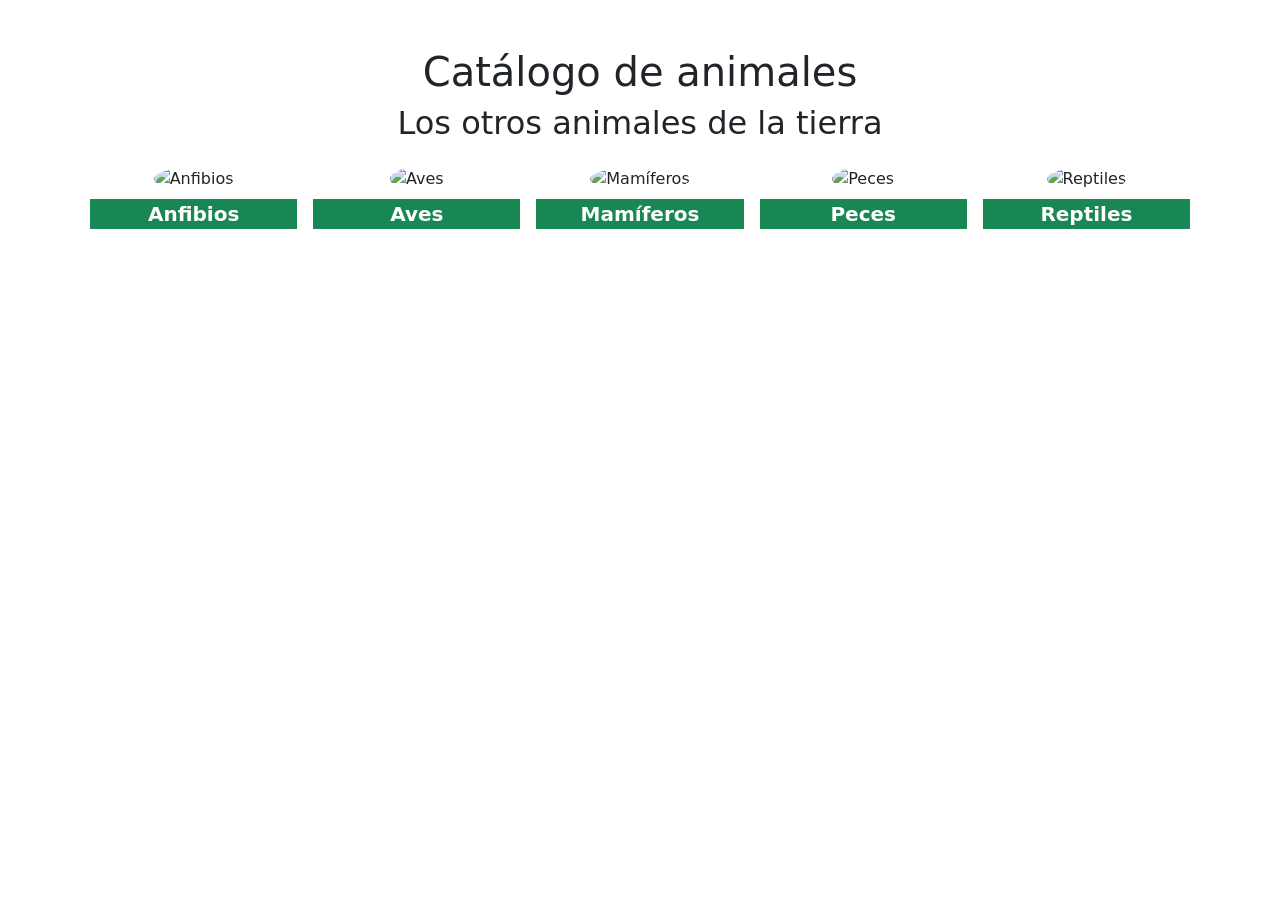
==== index.html @ 8eb7d22a "Add files via upload" ====
<!doctype html>
<html lang="en">

<head>
    <title>WebSkill</title>
    <!-- Required meta tags -->
    <meta charset="utf-8" />
    <meta name="viewport" content="width=device-width, initial-scale=1, shrink-to-fit=no" />

    <!-- Bootstrap CSS v5.2.1 -->
    <link href="https://cdn.jsdelivr.net/npm/bootstrap@5.3.2/dist/css/bootstrap.min.css" rel="stylesheet"
        integrity="sha384-T3c6CoIi6uLrA9TneNEoa7RxnatzjcDSCmG1MXxSR1GAsXEV/Dwwykc2MPK8M2HN" crossorigin="anonymous"
        <link rel="stylesheet" href="https://maxcdn.bootstrapcdn.com/font-awesome/4.7.0/css/font-awesome.min.css">

</head>

<body>
    <header>
        <!-- place navbar here -->
    </header>
    <main>
        <div class="container mt-4">
            <div id="carouselId" class="carousel slide" data-bs-ride="carousel">

                <div class="carousel-inner" role="listbox">

                    <div class="carousel-item active">
                        <img src="img/anfibios1.png" class="d-block w-100" alt="" />
                    </div>

                    <div class="carousel-item">
                        <img src="img/aves1.png" class="d-block w-100" alt="" />
                    </div>

                    <div class="carousel-item">
                        <img src="img/mamiferos1.png" class="d-block w-100" alt="" />
                    </div>

                    <div class="carousel-item">
                        <img src="img/peces1.png" class="d-block w-100" alt="" />
                    </div>

                    <div class="carousel-item">
                        <img src="img/reptiles1.png" class="d-block w-100" alt="" />
                    </div>
                </div>
                <button class="carousel-control-prev" type="button" data-bs-target="#carouselId" data-bs-slide="prev">
                    <span class="carousel-control-prev-icon" aria-hidden="true"></span>
                    <span class="visually-hidden">Previous</span>
                </button>

                <button class="carousel-control-next" type="button" data-bs-target="#carouselId" data-bs-slide="next">
                    <span class="carousel-control-next-icon" aria-hidden="true"></span>
                    <span class="visually-hidden">Next</span>
                </button>
            </div>

            <div class="text-center my-4">
                <h1>Catálogo de animales</h1>
                <h2>Los otros animales de la tierra</h2>
            </div>
            <div class="mb-5">
                <div class="row justify-content-center text-center g-3 mx-auto" style="max-width: 1150px;">

                    <div class="col-12 col-sm-6 col-md-4 col-lg-3 col-xl text-center">
                        <img src="img/anfibios.jpeg"
                            style="width:85%; max-width:300px; object-fit:cover; border-radius:50%;" alt="Anfibios">
                        <div class="bg-success text-white fw-bold mt-2 fs-5">Anfibios</div>
                    </div>

                    <div class="col-12 col-sm-6 col-md-4 col-lg-3 col-xl text-center">
                        <img src="img/aves.jpeg"
                            style="width:85%; max-width:300px; object-fit:cover; border-radius:50%;" alt="Aves">
                        <div class="bg-success text-white fw-bold mt-2 fs-5">Aves</div>
                    </div>

                    <div class="col-12 col-sm-6 col-md-4 col-lg-3 col-xl text-center">
                        <img src="img/maniferos.jpeg"
                            style="width:85%; max-width:300px; object-fit:cover; border-radius:50%;" alt="Mamíferos">
                        <div class="bg-success text-white fw-bold mt-2 fs-5">Mamíferos</div>
                    </div>

                    <div class="col-12 col-sm-6 col-md-4 col-lg-3 col-xl text-center">
                        <img src="img/peces.jpeg"
                            style="width:85%; max-width:300px; object-fit:cover; border-radius:50%;" alt="Peces">
                        <div class="bg-success text-white fw-bold mt-2 fs-5">Peces</div>
                    </div>

                    <div class="col-12 col-sm-6 col-md-4 col-lg-3 col-xl text-center">
                        <img src="img/reptiles.jpeg"
                            style="width:85%; max-width:300px; object-fit:cover; border-radius:50%;" alt="Reptiles">
                        <div class="bg-success text-white fw-bold mt-2 fs-5">Reptiles</div>
                    </div>
                </div>
            </div>
        </div>
        </div>
    </main>
    <footer>
        <!-- place footer here -->
    </footer>
    <!-- Bootstrap JavaScript Libraries -->
    <script src="https://cdn.jsdelivr.net/npm/@popperjs/core@2.11.8/dist/umd/popper.min.js"
        integrity="sha384-I7E8VVD/ismYTF4hNIPjVp/Zjvgyol6VFvRkX/vR+Vc4jQkC+hVqc2pM8ODewa9r"
        crossorigin="anonymous"></script>

    <script src="https://cdn.jsdelivr.net/npm/bootstrap@5.3.2/dist/js/bootstrap.min.js"
        integrity="sha384-BBtl+eGJRgqQAUMxJ7pMwbEyER4l1g+O15P+16Ep7Q9Q+zqX6gSbd85u4mG4QzX+"
        crossorigin="anonymous"></script>
</body>

</html>
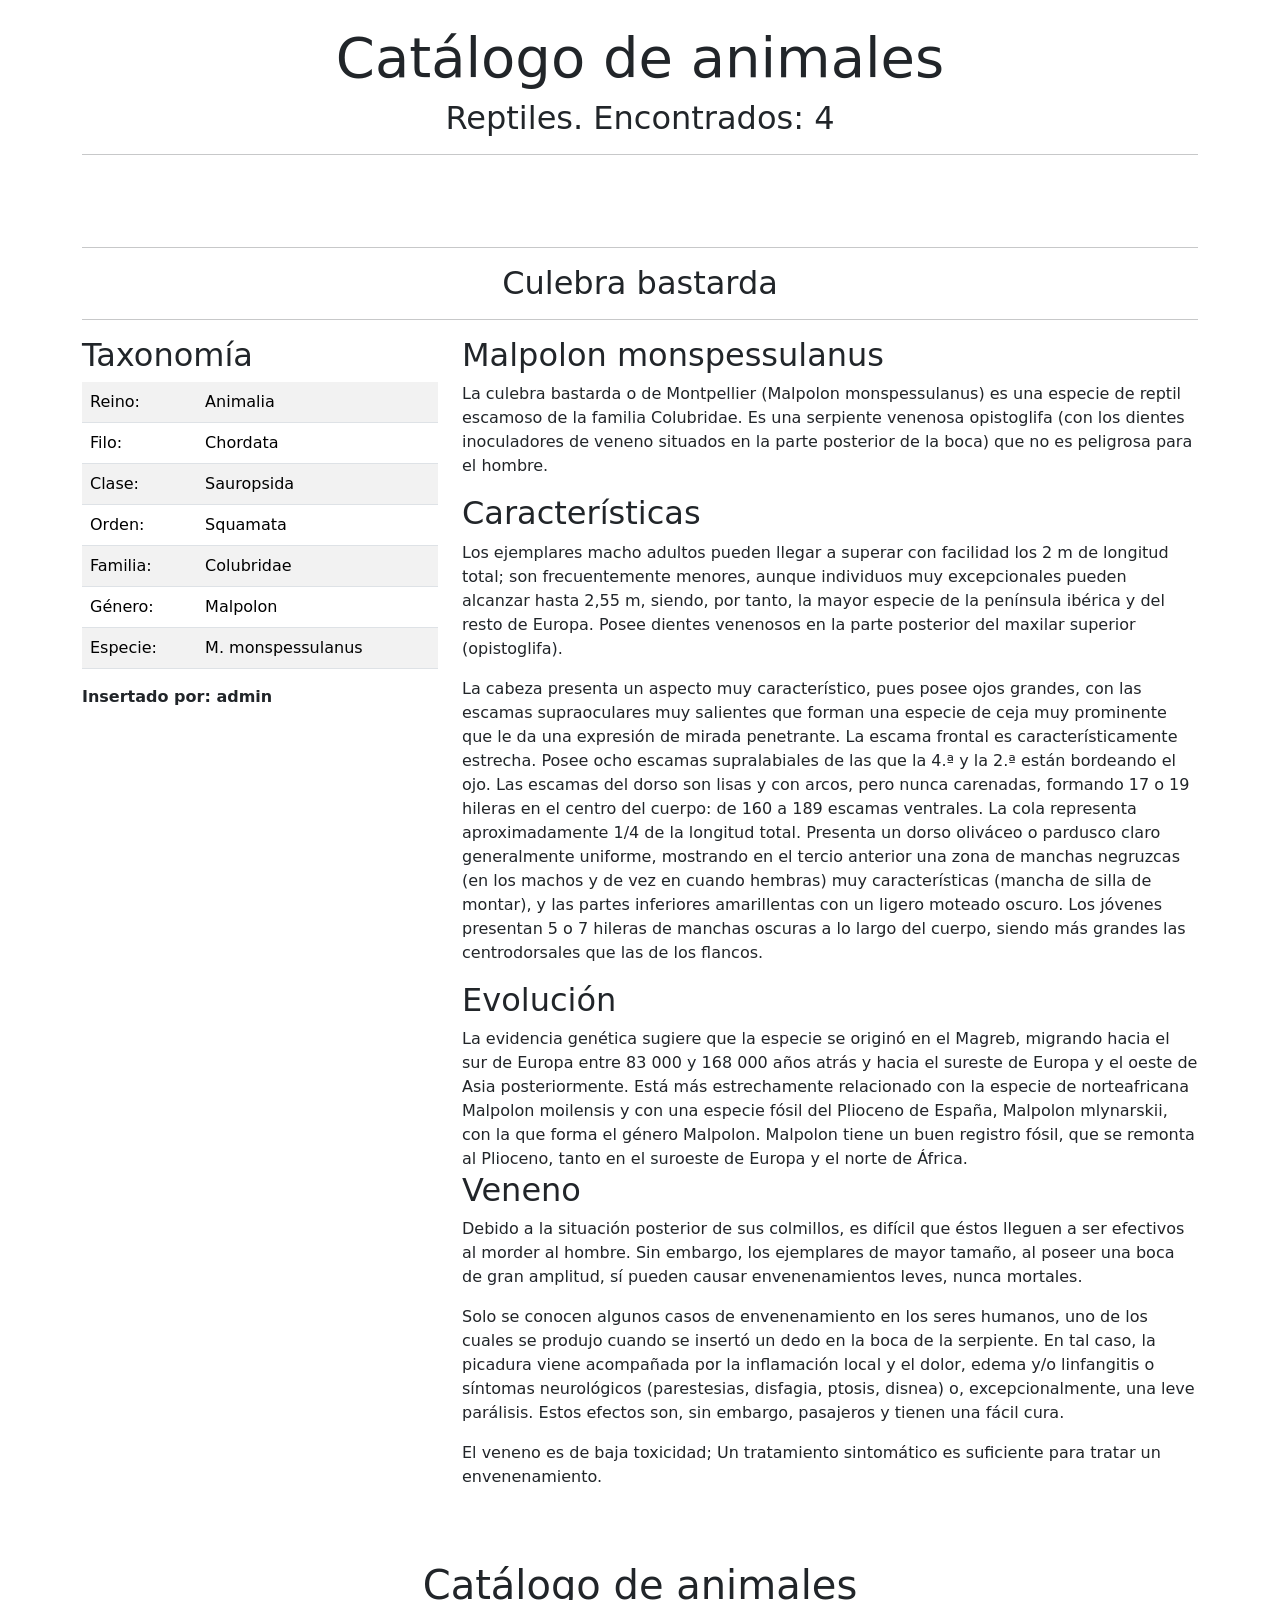
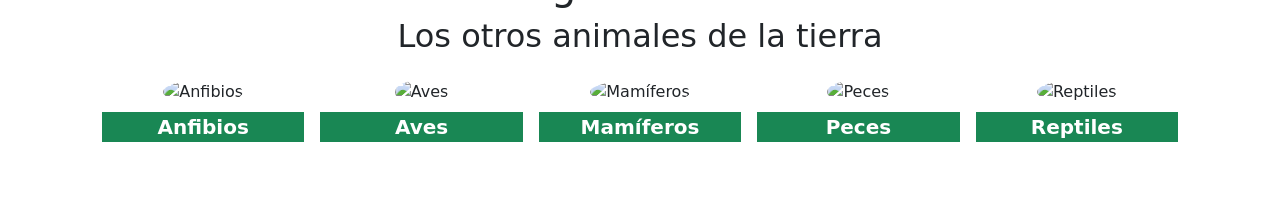
==== commit 911c0f49: "Merge branch 'reptiles'" ====
--- a/index.html
+++ b/index.html
@@ -1,3 +1,150 @@
+<!doctype html>
+<html lang="en">
+
+<head>
+    <title>Title</title>
+    <!-- Required meta tags -->
+    <meta charset="utf-8" />
+    <meta name="viewport" content="width=device-width, initial-scale=1, shrink-to-fit=no" />
+
+    <!-- Bootstrap CSS v5.2.1 -->
+    <link href="https://cdn.jsdelivr.net/npm/bootstrap@5.3.2/dist/css/bootstrap.min.css" rel="stylesheet"
+        integrity="sha384-T3c6CoIi6uLrA9TneNEoa7RxnatzjcDSCmG1MXxSR1GAsXEV/Dwwykc2MPK8M2HN" crossorigin="anonymous" />
+        <link rel="stylesheet" href="css/style.css">
+    </head>
+
+<body class="gris">
+    <div class="container py-4">
+    <header>
+        <header class="text-center">
+            <h1 class="display-4">Catálogo de animales</h1>
+            <h2>Reptiles. Encontrados: 4</h2>
+            <hr>
+            <div class="bg-white">
+                    <div class="row flex-nowrap overflow-auto">
+                        <div class="col-6 col-md-4 col-lg-3 col-xl-2">
+                            <img src="img/Reptiles/culebra.jpg" alt="" class="img-fluid">
+                            <h4 class="verde text-center text-white">Culebra</h4>
+                        </div>
+                        <div class="col-6 col-md-4 col-lg-3 col-xl-2">
+                            <img src="img/Reptiles/galapago.jpg" alt="" class="img-fluid">
+                            <h4 class="verde text-center text-white">Galápago</h4>
+                        </div>
+                        <div class="col-6 col-md-4 col-lg-3 col-xl-2">
+                            <img src="img/Reptiles/lagartija.jpg" alt="" class="img-fluid">
+                            <h4 class="verde text-center text-white">Lagartija</h4>
+                        </div>
+                        <div class="col-6 col-md-4 col-lg-3 col-xl-2">
+                            <img src="img/Reptiles/lagarto.JPG" alt="" class="img-fluid">
+                            <h4 class="verde text-center text-white">Lagarto</h4>
+                        </div>
+        
+                    </div>
+                </div>
+            <hr>
+            <h2>Culebra bastarda</h2>
+            <hr>
+            </header>
+                <main>
+        <div>
+            <div class="row verdetabla">
+            <div class="col-lg-3 col-xl-4 mb-2">
+            <h2>Taxonomía</h2>
+            <div>
+            <div class="table-responsive">
+                <table class="table table-striped ">
+                    <tbody class="verdetabla">
+                        <tr class="">
+                            <td scope="row">Reino:</td>
+                            <td>Animalia</td>
+                        </tr>
+                        <tr class="">
+                            <td scope="row">Filo:</td>
+                            <td>Chordata</td>
+                        </tr>
+                        <tr class="">
+                            <td scope="row">Clase:</td>
+                            <td>Sauropsida</td>
+                        </tr>
+                        <tr class="">
+                            <td scope="row">Orden:</td>
+                            <td>Squamata</td>
+                        </tr>
+                        <tr class="">
+                            <td scope="row">Familia:</td>
+                            <td>Colubridae</td>
+                        </tr>
+                        <tr class="">
+                            <td scope="row">Género:</td>
+                            <td>Malpolon</td>
+                        </tr>
+                                                <tr class="">
+                            <td scope="row">Especie:</td>
+                            <td>M. monspessulanus</td>
+                        </tr>
+                    </tbody>
+                </table>
+                <p><b>Insertado por: admin</b></p>
+            </div>
+            </div>
+            </div>
+            <div class="col-lg-9 col-xl-8 mb-2">
+        <h2>Malpolon monspessulanus</h2>
+
+        <p>La culebra bastarda o de Montpellier (Malpolon monspessulanus) es una especie de reptil escamoso de la
+            familia Colubridae. Es una serpiente venenosa opistoglifa (con los dientes inoculadores de veneno situados
+            en la parte posterior de la boca) que no es peligrosa para el hombre.</p>
+
+        <h2>Características</h2>
+        <p>Los ejemplares macho adultos pueden llegar a superar con facilidad los 2 m de longitud total; son
+            frecuentemente menores, aunque individuos muy excepcionales pueden alcanzar hasta 2,55 m, siendo, por tanto,
+            la mayor especie de la península ibérica y del resto de Europa. Posee dientes venenosos en la parte
+            posterior del maxilar superior (opistoglifa).</p>
+        <p>La cabeza presenta un aspecto muy característico, pues posee ojos grandes, con las escamas supraoculares muy
+            salientes que forman una especie de ceja muy prominente que le da una expresión de mirada penetrante. La
+            escama frontal es característicamente estrecha. Posee ocho escamas supralabiales de las que la 4.ª y la 2.ª
+            están bordeando el ojo. Las escamas del dorso son lisas y con arcos, pero nunca carenadas, formando 17 o 19
+            hileras en el centro del cuerpo: de 160 a 189 escamas ventrales. La cola representa aproximadamente 1/4 de
+            la longitud total. Presenta un dorso oliváceo o pardusco claro generalmente uniforme, mostrando en el tercio
+            anterior una zona de manchas negruzcas (en los machos y de vez en cuando hembras) muy características
+            (mancha de silla de montar), y las partes inferiores amarillentas con un ligero moteado oscuro. Los jóvenes
+            presentan 5 o 7 hileras de manchas oscuras a lo largo del cuerpo, siendo más grandes las centrodorsales que
+            las de los flancos.</p>
+        <h2>Evolución</h2>
+        La evidencia genética sugiere que la especie se originó en el Magreb, migrando hacia el sur de Europa entre 83
+        000 y 168 000 años atrás y hacia el sureste de Europa y el oeste de Asia posteriormente. Está más estrechamente
+        relacionado con la especie de norteafricana Malpolon moilensis y con una especie fósil del Plioceno de España,
+        Malpolon mlynarskii, con la que forma el género Malpolon. Malpolon tiene un buen registro fósil, que se remonta
+        al Plioceno, tanto en el suroeste de Europa y el norte de África.
+
+        <h2>Veneno</h2>
+        <p>Debido a la situación posterior de sus colmillos, es difícil que éstos lleguen a ser efectivos al morder al
+            hombre. Sin embargo, los ejemplares de mayor tamaño, al poseer una boca de gran amplitud, sí pueden causar
+            envenenamientos leves, nunca mortales.</p>
+
+        <p>Solo se conocen algunos casos de envenenamiento en los seres humanos, uno de los cuales se produjo cuando se
+            insertó un dedo en la boca de la serpiente. En tal caso, la picadura viene acompañada por la inflamación
+            local y el dolor, edema y/o linfangitis o síntomas neurológicos (parestesias, disfagia, ptosis, disnea) o,
+            excepcionalmente, una leve parálisis. Estos efectos son, sin embargo, pasajeros y tienen una fácil cura.</p>
+
+        <p>El veneno es de baja toxicidad; Un tratamiento sintomático es suficiente para tratar un envenenamiento.</p>
+</div>
+</div>
+</div>
+    </main>
+    <footer>
+        <!-- place footer here -->
+    </footer>
+    <!-- Bootstrap JavaScript Libraries -->
+    <script src="https://cdn.jsdelivr.net/npm/@popperjs/core@2.11.8/dist/umd/popper.min.js"
+        integrity="sha384-I7E8VVD/ismYTF4hNIPjVp/Zjvgyol6VFvRkX/vR+Vc4jQkC+hVqc2pM8ODewa9r"
+        crossorigin="anonymous"></script>
+
+    <script src="https://cdn.jsdelivr.net/npm/bootstrap@5.3.2/dist/js/bootstrap.min.js"
+        integrity="sha384-BBtl+eGJRgqQAUMxJ7pMwbEyER4l1g+O15P+16Ep7Q9Q+zqX6gSbd85u4mG4QzX+"
+        crossorigin="anonymous"></script>
+</body>
+</html>
 <!doctype html>
 <html lang="en">
 
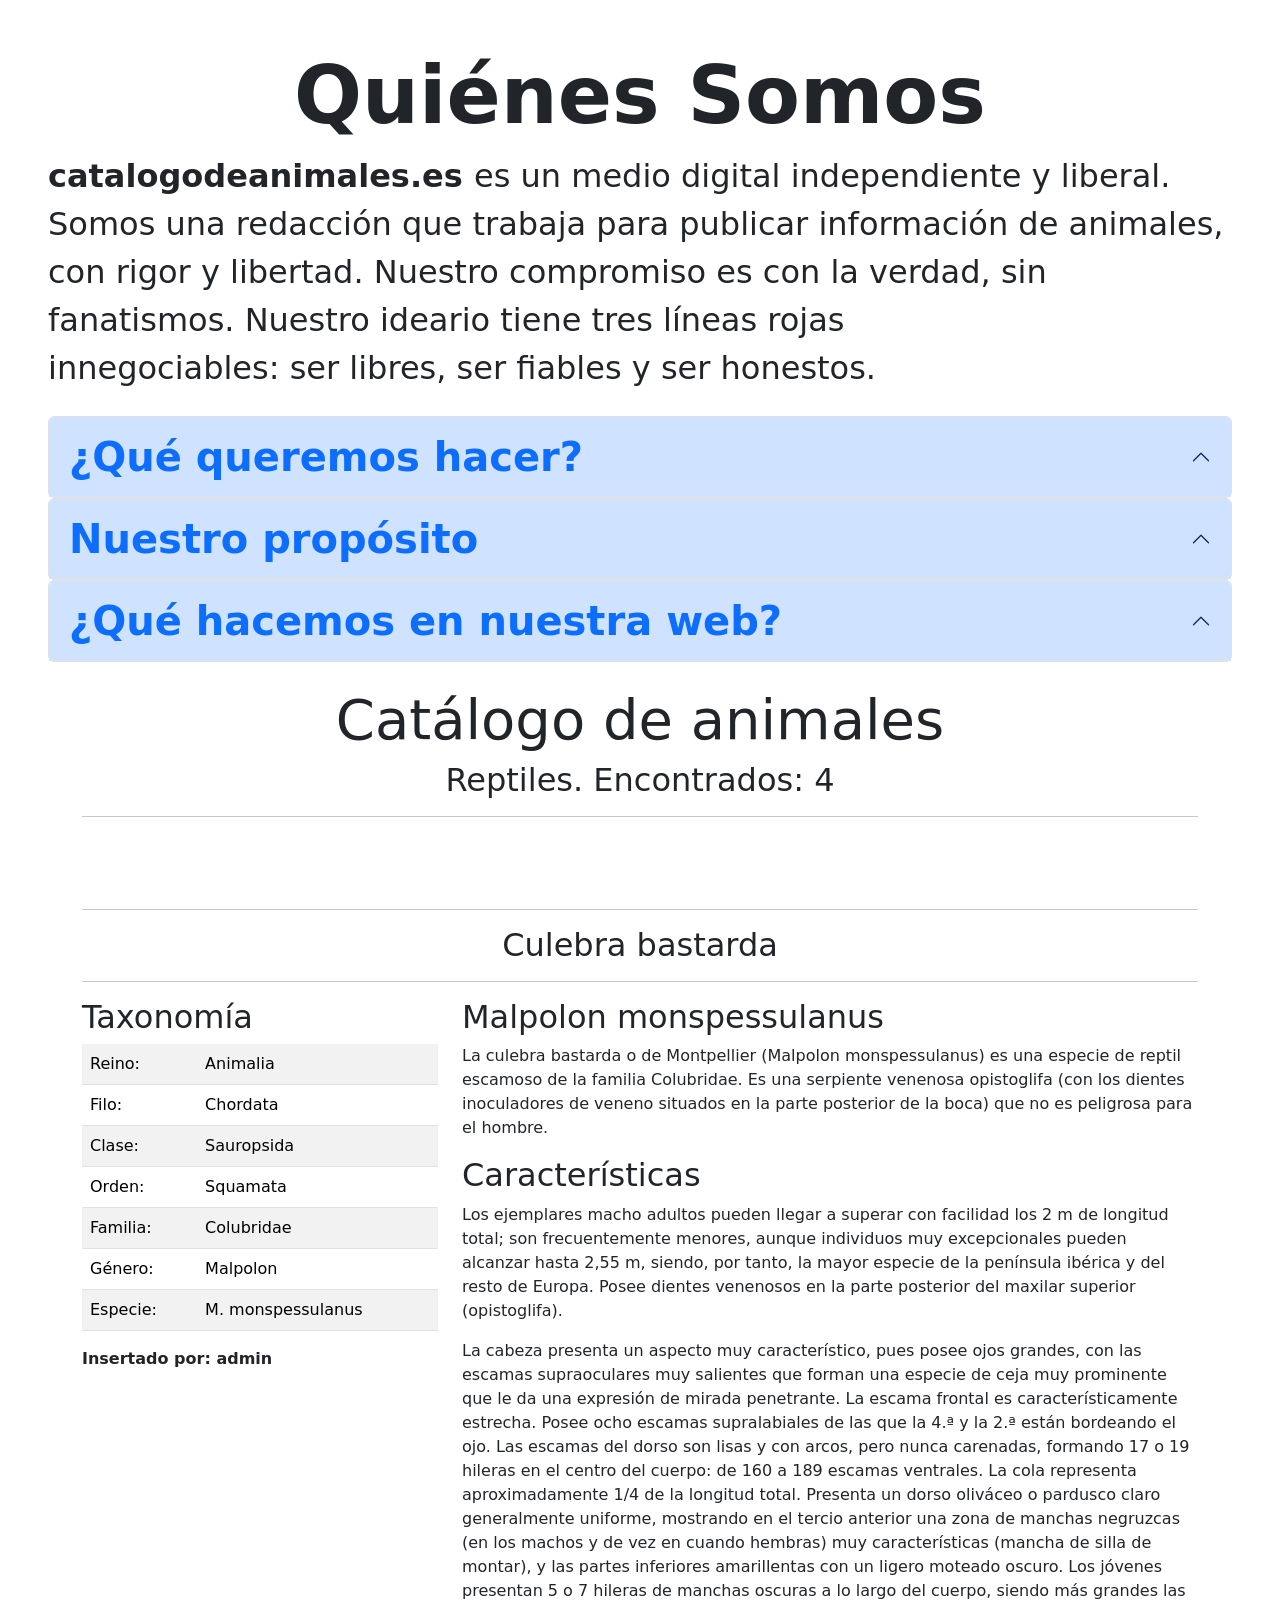
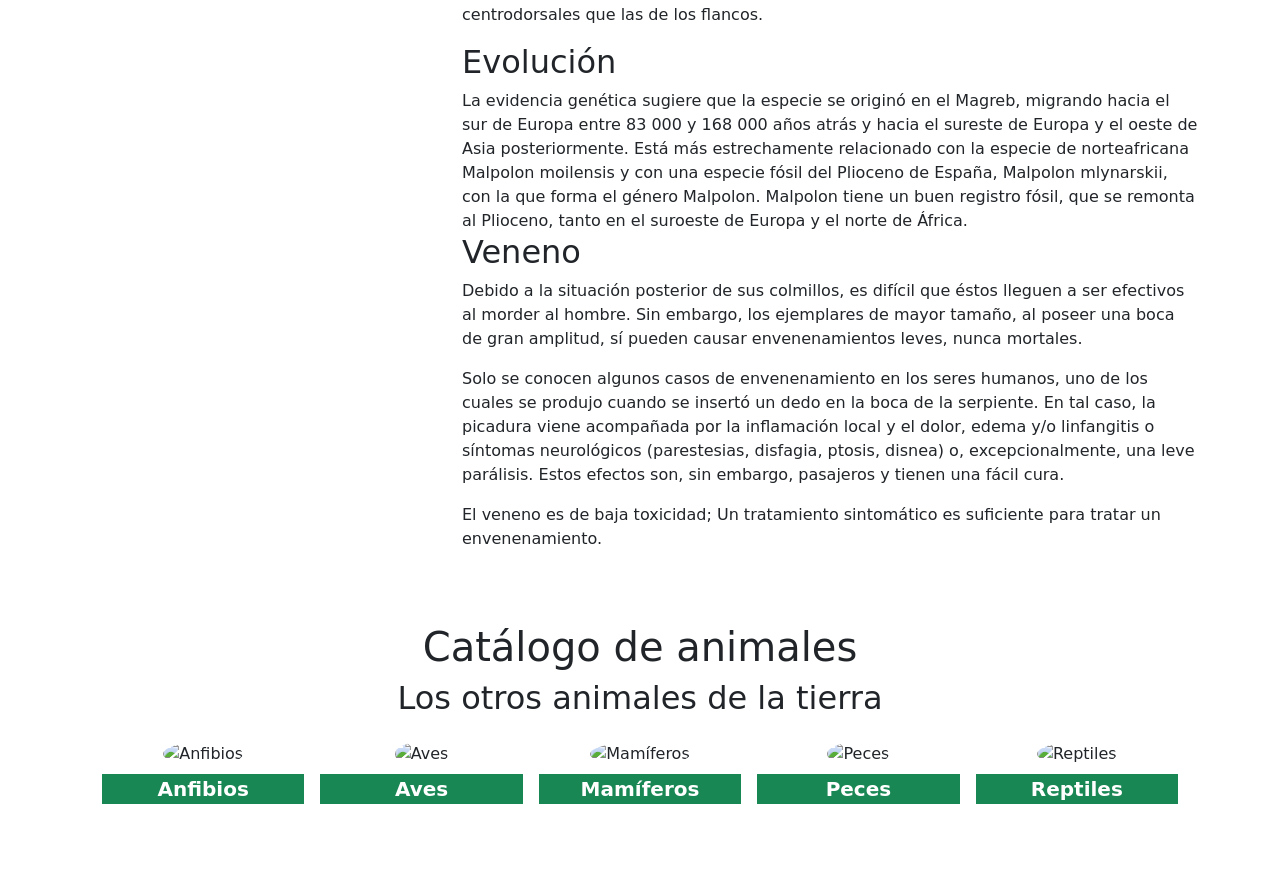
==== commit 4e30a95d: "qs" ====
--- a/index.html
+++ b/index.html
@@ -1,3 +1,142 @@
+<!doctype html>
+<html lang="en">
+
+<head>
+    <title>Quiénes somos</title>
+    <!-- Required meta tags -->
+    <meta charset="utf-8" />
+    <meta name="viewport" content="width=device-width, initial-scale=1, shrink-to-fit=no" />
+
+    <!-- Bootstrap CSS v5.2.1 -->
+    <link href="https://cdn.jsdelivr.net/npm/bootstrap@5.3.2/dist/css/bootstrap.min.css" rel="stylesheet"
+        integrity="sha384-T3c6CoIi6uLrA9TneNEoa7RxnatzjcDSCmG1MXxSR1GAsXEV/Dwwykc2MPK8M2HN" crossorigin="anonymous" />
+</head>
+
+<body>
+    <header>
+        <!-- place navbar here -->
+    </header>
+    <main>
+        <div class="container">
+            <h1 class="mt-5 text-center display-1 fw-semibold"> Quiénes Somos</h1>
+        </div>
+        <div class="mx-5">
+            <p class="fs-2">
+                <letra class="fw-bold"> catalogodeanimales.es </letra>es un medio digital independiente y liberal. Somos
+                una redacción que trabaja para
+                publicar información de
+                animales, con rigor y libertad. Nuestro compromiso es con la verdad, sin fanatismos. Nuestro ideario
+                tiene tres líneas rojas
+              <br>innegociables: ser libres, ser fiables y ser honestos. </br>
+            </p>
+            <div class="accordion mt-4" id="accordionExample">
+                <div class="accordion-item">
+                    <h2 class="accordion-header" id="headingOne">
+                        <button class="accordion-button text-primary fw-semibold fs-1" type="button"
+                            data-bs-toggle="collapse" data-bs-target="#collapseOne" aria-expanded="true"
+                            aria-controls="collapseOne">
+                            ¿Qué queremos hacer?
+                        </button>
+                    </h2>
+                    <div id="collapseOne" class="accordion-collapse collapse" aria-labelledby="headingOne">
+                        <div class="accordion-body fs-2 m-1">
+                            El proyecto nació con el objetivo de ayudar estudiantes y a todas aquellas personas que
+                            conviven con animales y darles los recursos necesarios para mejorar la convivencia entre
+                            ellos. Poco después, y viendo la necesidad de dar respuesta a dudas más complejas, se
+                            añadieron veterinarios, etólogos, biólogos, adiestradores, etc., para ofrecer un contenido
+                            más específico y riguroso. Actualmente, somos más de 20 profesionales expertos en el mundo
+                            animal.
+                        </div>
+                    </div>
+                </div>
+            </div>
+
+            <div class="accordion" id="accordionExample">
+                <div class="accordion-item">
+                    <h2 class="accordion-header" id="headingOne">
+                        <button class="accordion-button text-primary fw-semibold fs-1" type="button"
+                            data-bs-toggle="collapse" data-bs-target="#collapsetwo" aria-expanded="true"
+                            aria-controls="collapsetwo">
+                            Nuestro propósito
+                        </button>
+                    </h2>
+                    <div id="collapsetwo" class="accordion-collapse collapse" aria-labelledby="headingOne">
+                        <div class="accordion-body fs-2 m-1">
+                            En <letra class="fw-bold"> catalogoanimales.es</letra> trabajamos con tres objetivos claros:
+                            educar, informar y concienciar.
+                            Nos esforzamos cada día para publicar contenido útil y de calidad, que nos permita ayudar a
+                            todos nuestros lectores a convertirse en auténticos expertos animales e informar para
+                            mejorar la situación actual del mundo animal, combatiendo el abandono, el maltrato y la
+                            explotación.
+                        </div>
+                    </div>
+                </div>
+
+            </div>
+
+            <div class="accordion" id="accordionExample">
+                <div class="accordion-item">
+                    <h2 class="accordion-header" id="headingOne">
+                        <button class="accordion-button text-primary fw-semibold fs-1" type="button"
+                            data-bs-toggle="collapse" data-bs-target="#collapsethree" aria-expanded="true"
+                            aria-controls="collapsethree">
+                            ¿Qué hacemos en nuestra web?
+                        </button>
+                    </h2>
+                    <div id="collapsethree" class="accordion-collapse collapse" aria-labelledby="headingOne">
+                        <div class="accordion-body fs-2 m-1">
+                            <p>
+                                Para lograr los objetivos propuestos, compartimos contenido a diario elaborado por
+                                expertos
+                                y profesionales del sector. A través de nuestros artículos, ayudamos a entender mejor el
+                                comportamiento de los animales de compañía y cualquier otro animal, para establecer
+                                rutinas
+                                positivas para todos, resolvemos dudas, mostramos la realidad de las especies en peligro
+                                de
+                                extinción y mucho más.
+                            </p>
+                            <p>
+                                Todo el contenido se actualiza constantemente y se aborda desde una perspectiva
+                                animalista,
+                                respetando en todo momento las necesidades naturales de cada especie. Además,
+                                colaboramos
+                                activamente con asociaciones, protectoras, fundaciones, clínicas veterinarias, etc.,
+                                para
+                                fomentar la adopción responsable de animales, luchar contra el abandono y resaltar la
+                                importancia de acudir a profesionales siempre que sea necesario. En este sentido,
+                                nuestros
+                                artículos son una guía que no sustituyen la atención veterinaria o el trabajo realizado
+                                por
+                                un educador o adiestrador canino.
+                            </p>
+                            <p>
+                                Con todo ello, en <letra class="fw-bold">catalogodeanimales.es </letra>aspiramos a
+                                convertirnos en la página web de
+                                referencia del mundo animal de habla hispana para llegar a un número mayor de personas
+                                y,
+                                entre todos, mejorar la calidad de vida de los animales.
+                            </p>
+                        </div>
+                    </div>
+                </div>
+
+            </div>
+        </div>
+    </main>
+    <footer>
+        <!-- place footer here -->
+    </footer>
+    <!-- Bootstrap JavaScript Libraries -->
+    <script src="https://cdn.jsdelivr.net/npm/@popperjs/core@2.11.8/dist/umd/popper.min.js"
+        integrity="sha384-I7E8VVD/ismYTF4hNIPjVp/Zjvgyol6VFvRkX/vR+Vc4jQkC+hVqc2pM8ODewa9r"
+        crossorigin="anonymous"></script>
+
+    <script src="https://cdn.jsdelivr.net/npm/bootstrap@5.3.2/dist/js/bootstrap.min.js"
+        integrity="sha384-BBtl+eGJRgqQAUMxJ7pMwbEyER4l1g+O15P+16Ep7Q9Q+zqX6gSbd85u4mG4QzX+"
+        crossorigin="anonymous"></script>
+</body>
+
+</html>
 <!doctype html>
 <html lang="en">
 
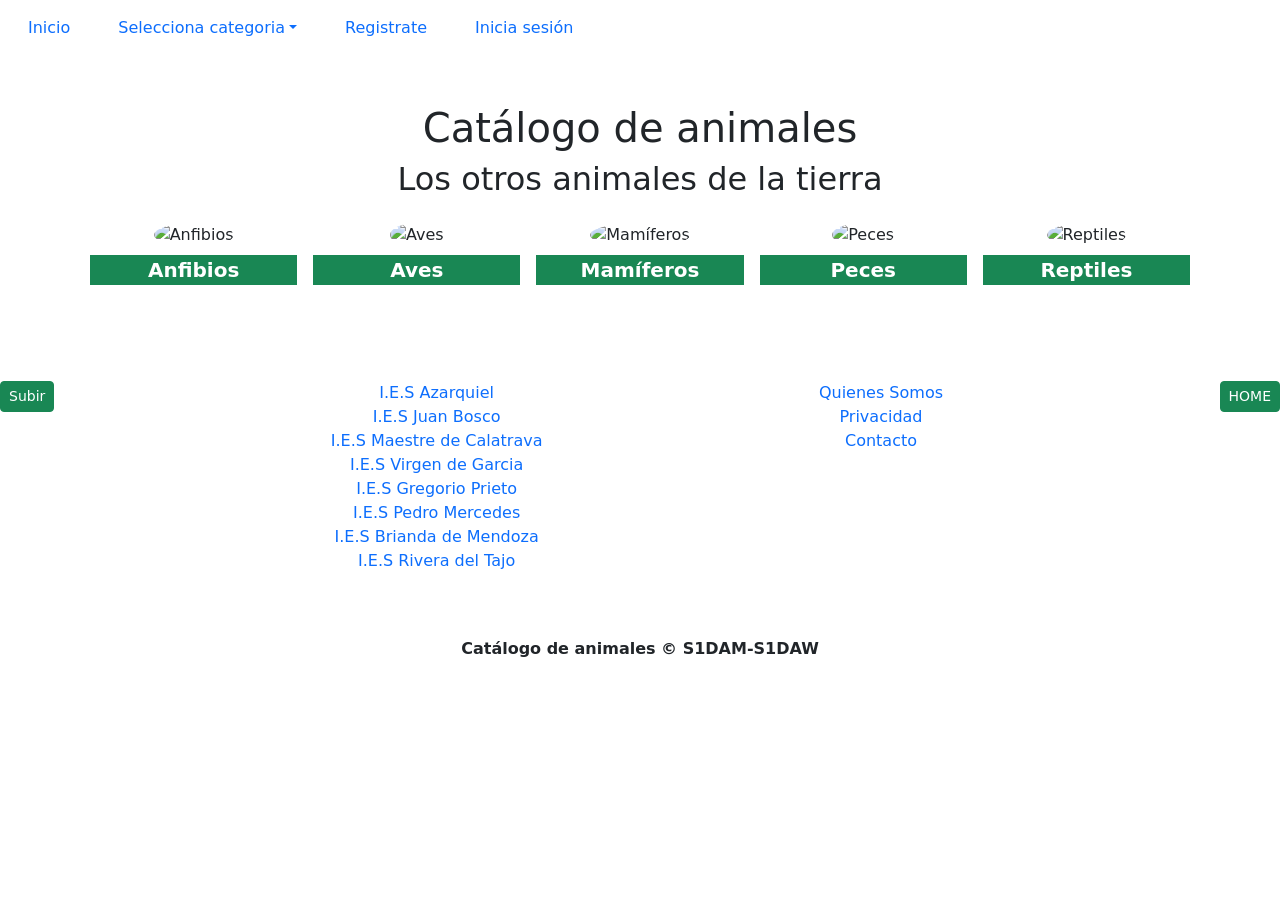
==== commit b673d05b: "poner header y footer en pages" ====
--- a/index.html
+++ b/index.html
@@ -1,289 +1,3 @@
-<!doctype html>
-<html lang="en">
-
-<head>
-    <title>Quiénes somos</title>
-    <!-- Required meta tags -->
-    <meta charset="utf-8" />
-    <meta name="viewport" content="width=device-width, initial-scale=1, shrink-to-fit=no" />
-
-    <!-- Bootstrap CSS v5.2.1 -->
-    <link href="https://cdn.jsdelivr.net/npm/bootstrap@5.3.2/dist/css/bootstrap.min.css" rel="stylesheet"
-        integrity="sha384-T3c6CoIi6uLrA9TneNEoa7RxnatzjcDSCmG1MXxSR1GAsXEV/Dwwykc2MPK8M2HN" crossorigin="anonymous" />
-</head>
-
-<body>
-    <header>
-        <!-- place navbar here -->
-    </header>
-    <main>
-        <div class="container">
-            <h1 class="mt-5 text-center display-1 fw-semibold"> Quiénes Somos</h1>
-        </div>
-        <div class="mx-5">
-            <p class="fs-2">
-                <letra class="fw-bold"> catalogodeanimales.es </letra>es un medio digital independiente y liberal. Somos
-                una redacción que trabaja para
-                publicar información de
-                animales, con rigor y libertad. Nuestro compromiso es con la verdad, sin fanatismos. Nuestro ideario
-                tiene tres líneas rojas
-              <br>innegociables: ser libres, ser fiables y ser honestos. </br>
-            </p>
-            <div class="accordion mt-4" id="accordionExample">
-                <div class="accordion-item">
-                    <h2 class="accordion-header" id="headingOne">
-                        <button class="accordion-button text-primary fw-semibold fs-1" type="button"
-                            data-bs-toggle="collapse" data-bs-target="#collapseOne" aria-expanded="true"
-                            aria-controls="collapseOne">
-                            ¿Qué queremos hacer?
-                        </button>
-                    </h2>
-                    <div id="collapseOne" class="accordion-collapse collapse" aria-labelledby="headingOne">
-                        <div class="accordion-body fs-2 m-1">
-                            El proyecto nació con el objetivo de ayudar estudiantes y a todas aquellas personas que
-                            conviven con animales y darles los recursos necesarios para mejorar la convivencia entre
-                            ellos. Poco después, y viendo la necesidad de dar respuesta a dudas más complejas, se
-                            añadieron veterinarios, etólogos, biólogos, adiestradores, etc., para ofrecer un contenido
-                            más específico y riguroso. Actualmente, somos más de 20 profesionales expertos en el mundo
-                            animal.
-                        </div>
-                    </div>
-                </div>
-            </div>
-
-            <div class="accordion" id="accordionExample">
-                <div class="accordion-item">
-                    <h2 class="accordion-header" id="headingOne">
-                        <button class="accordion-button text-primary fw-semibold fs-1" type="button"
-                            data-bs-toggle="collapse" data-bs-target="#collapsetwo" aria-expanded="true"
-                            aria-controls="collapsetwo">
-                            Nuestro propósito
-                        </button>
-                    </h2>
-                    <div id="collapsetwo" class="accordion-collapse collapse" aria-labelledby="headingOne">
-                        <div class="accordion-body fs-2 m-1">
-                            En <letra class="fw-bold"> catalogoanimales.es</letra> trabajamos con tres objetivos claros:
-                            educar, informar y concienciar.
-                            Nos esforzamos cada día para publicar contenido útil y de calidad, que nos permita ayudar a
-                            todos nuestros lectores a convertirse en auténticos expertos animales e informar para
-                            mejorar la situación actual del mundo animal, combatiendo el abandono, el maltrato y la
-                            explotación.
-                        </div>
-                    </div>
-                </div>
-
-            </div>
-
-            <div class="accordion" id="accordionExample">
-                <div class="accordion-item">
-                    <h2 class="accordion-header" id="headingOne">
-                        <button class="accordion-button text-primary fw-semibold fs-1" type="button"
-                            data-bs-toggle="collapse" data-bs-target="#collapsethree" aria-expanded="true"
-                            aria-controls="collapsethree">
-                            ¿Qué hacemos en nuestra web?
-                        </button>
-                    </h2>
-                    <div id="collapsethree" class="accordion-collapse collapse" aria-labelledby="headingOne">
-                        <div class="accordion-body fs-2 m-1">
-                            <p>
-                                Para lograr los objetivos propuestos, compartimos contenido a diario elaborado por
-                                expertos
-                                y profesionales del sector. A través de nuestros artículos, ayudamos a entender mejor el
-                                comportamiento de los animales de compañía y cualquier otro animal, para establecer
-                                rutinas
-                                positivas para todos, resolvemos dudas, mostramos la realidad de las especies en peligro
-                                de
-                                extinción y mucho más.
-                            </p>
-                            <p>
-                                Todo el contenido se actualiza constantemente y se aborda desde una perspectiva
-                                animalista,
-                                respetando en todo momento las necesidades naturales de cada especie. Además,
-                                colaboramos
-                                activamente con asociaciones, protectoras, fundaciones, clínicas veterinarias, etc.,
-                                para
-                                fomentar la adopción responsable de animales, luchar contra el abandono y resaltar la
-                                importancia de acudir a profesionales siempre que sea necesario. En este sentido,
-                                nuestros
-                                artículos son una guía que no sustituyen la atención veterinaria o el trabajo realizado
-                                por
-                                un educador o adiestrador canino.
-                            </p>
-                            <p>
-                                Con todo ello, en <letra class="fw-bold">catalogodeanimales.es </letra>aspiramos a
-                                convertirnos en la página web de
-                                referencia del mundo animal de habla hispana para llegar a un número mayor de personas
-                                y,
-                                entre todos, mejorar la calidad de vida de los animales.
-                            </p>
-                        </div>
-                    </div>
-                </div>
-
-            </div>
-        </div>
-    </main>
-    <footer>
-        <!-- place footer here -->
-    </footer>
-    <!-- Bootstrap JavaScript Libraries -->
-    <script src="https://cdn.jsdelivr.net/npm/@popperjs/core@2.11.8/dist/umd/popper.min.js"
-        integrity="sha384-I7E8VVD/ismYTF4hNIPjVp/Zjvgyol6VFvRkX/vR+Vc4jQkC+hVqc2pM8ODewa9r"
-        crossorigin="anonymous"></script>
-
-    <script src="https://cdn.jsdelivr.net/npm/bootstrap@5.3.2/dist/js/bootstrap.min.js"
-        integrity="sha384-BBtl+eGJRgqQAUMxJ7pMwbEyER4l1g+O15P+16Ep7Q9Q+zqX6gSbd85u4mG4QzX+"
-        crossorigin="anonymous"></script>
-</body>
-
-</html>
-<!doctype html>
-<html lang="en">
-
-<head>
-    <title>Title</title>
-    <!-- Required meta tags -->
-    <meta charset="utf-8" />
-    <meta name="viewport" content="width=device-width, initial-scale=1, shrink-to-fit=no" />
-
-    <!-- Bootstrap CSS v5.2.1 -->
-    <link href="https://cdn.jsdelivr.net/npm/bootstrap@5.3.2/dist/css/bootstrap.min.css" rel="stylesheet"
-        integrity="sha384-T3c6CoIi6uLrA9TneNEoa7RxnatzjcDSCmG1MXxSR1GAsXEV/Dwwykc2MPK8M2HN" crossorigin="anonymous" />
-        <link rel="stylesheet" href="css/style.css">
-    </head>
-
-<body class="gris">
-    <div class="container py-4">
-    <header>
-        <header class="text-center">
-            <h1 class="display-4">Catálogo de animales</h1>
-            <h2>Reptiles. Encontrados: 4</h2>
-            <hr>
-            <div class="bg-white">
-                    <div class="row flex-nowrap overflow-auto">
-                        <div class="col-6 col-md-4 col-lg-3 col-xl-2">
-                            <img src="img/Reptiles/culebra.jpg" alt="" class="img-fluid">
-                            <h4 class="verde text-center text-white">Culebra</h4>
-                        </div>
-                        <div class="col-6 col-md-4 col-lg-3 col-xl-2">
-                            <img src="img/Reptiles/galapago.jpg" alt="" class="img-fluid">
-                            <h4 class="verde text-center text-white">Galápago</h4>
-                        </div>
-                        <div class="col-6 col-md-4 col-lg-3 col-xl-2">
-                            <img src="img/Reptiles/lagartija.jpg" alt="" class="img-fluid">
-                            <h4 class="verde text-center text-white">Lagartija</h4>
-                        </div>
-                        <div class="col-6 col-md-4 col-lg-3 col-xl-2">
-                            <img src="img/Reptiles/lagarto.JPG" alt="" class="img-fluid">
-                            <h4 class="verde text-center text-white">Lagarto</h4>
-                        </div>
-        
-                    </div>
-                </div>
-            <hr>
-            <h2>Culebra bastarda</h2>
-            <hr>
-            </header>
-                <main>
-        <div>
-            <div class="row verdetabla">
-            <div class="col-lg-3 col-xl-4 mb-2">
-            <h2>Taxonomía</h2>
-            <div>
-            <div class="table-responsive">
-                <table class="table table-striped ">
-                    <tbody class="verdetabla">
-                        <tr class="">
-                            <td scope="row">Reino:</td>
-                            <td>Animalia</td>
-                        </tr>
-                        <tr class="">
-                            <td scope="row">Filo:</td>
-                            <td>Chordata</td>
-                        </tr>
-                        <tr class="">
-                            <td scope="row">Clase:</td>
-                            <td>Sauropsida</td>
-                        </tr>
-                        <tr class="">
-                            <td scope="row">Orden:</td>
-                            <td>Squamata</td>
-                        </tr>
-                        <tr class="">
-                            <td scope="row">Familia:</td>
-                            <td>Colubridae</td>
-                        </tr>
-                        <tr class="">
-                            <td scope="row">Género:</td>
-                            <td>Malpolon</td>
-                        </tr>
-                                                <tr class="">
-                            <td scope="row">Especie:</td>
-                            <td>M. monspessulanus</td>
-                        </tr>
-                    </tbody>
-                </table>
-                <p><b>Insertado por: admin</b></p>
-            </div>
-            </div>
-            </div>
-            <div class="col-lg-9 col-xl-8 mb-2">
-        <h2>Malpolon monspessulanus</h2>
-
-        <p>La culebra bastarda o de Montpellier (Malpolon monspessulanus) es una especie de reptil escamoso de la
-            familia Colubridae. Es una serpiente venenosa opistoglifa (con los dientes inoculadores de veneno situados
-            en la parte posterior de la boca) que no es peligrosa para el hombre.</p>
-
-        <h2>Características</h2>
-        <p>Los ejemplares macho adultos pueden llegar a superar con facilidad los 2 m de longitud total; son
-            frecuentemente menores, aunque individuos muy excepcionales pueden alcanzar hasta 2,55 m, siendo, por tanto,
-            la mayor especie de la península ibérica y del resto de Europa. Posee dientes venenosos en la parte
-            posterior del maxilar superior (opistoglifa).</p>
-        <p>La cabeza presenta un aspecto muy característico, pues posee ojos grandes, con las escamas supraoculares muy
-            salientes que forman una especie de ceja muy prominente que le da una expresión de mirada penetrante. La
-            escama frontal es característicamente estrecha. Posee ocho escamas supralabiales de las que la 4.ª y la 2.ª
-            están bordeando el ojo. Las escamas del dorso son lisas y con arcos, pero nunca carenadas, formando 17 o 19
-            hileras en el centro del cuerpo: de 160 a 189 escamas ventrales. La cola representa aproximadamente 1/4 de
-            la longitud total. Presenta un dorso oliváceo o pardusco claro generalmente uniforme, mostrando en el tercio
-            anterior una zona de manchas negruzcas (en los machos y de vez en cuando hembras) muy características
-            (mancha de silla de montar), y las partes inferiores amarillentas con un ligero moteado oscuro. Los jóvenes
-            presentan 5 o 7 hileras de manchas oscuras a lo largo del cuerpo, siendo más grandes las centrodorsales que
-            las de los flancos.</p>
-        <h2>Evolución</h2>
-        La evidencia genética sugiere que la especie se originó en el Magreb, migrando hacia el sur de Europa entre 83
-        000 y 168 000 años atrás y hacia el sureste de Europa y el oeste de Asia posteriormente. Está más estrechamente
-        relacionado con la especie de norteafricana Malpolon moilensis y con una especie fósil del Plioceno de España,
-        Malpolon mlynarskii, con la que forma el género Malpolon. Malpolon tiene un buen registro fósil, que se remonta
-        al Plioceno, tanto en el suroeste de Europa y el norte de África.
-
-        <h2>Veneno</h2>
-        <p>Debido a la situación posterior de sus colmillos, es difícil que éstos lleguen a ser efectivos al morder al
-            hombre. Sin embargo, los ejemplares de mayor tamaño, al poseer una boca de gran amplitud, sí pueden causar
-            envenenamientos leves, nunca mortales.</p>
-
-        <p>Solo se conocen algunos casos de envenenamiento en los seres humanos, uno de los cuales se produjo cuando se
-            insertó un dedo en la boca de la serpiente. En tal caso, la picadura viene acompañada por la inflamación
-            local y el dolor, edema y/o linfangitis o síntomas neurológicos (parestesias, disfagia, ptosis, disnea) o,
-            excepcionalmente, una leve parálisis. Estos efectos son, sin embargo, pasajeros y tienen una fácil cura.</p>
-
-        <p>El veneno es de baja toxicidad; Un tratamiento sintomático es suficiente para tratar un envenenamiento.</p>
-</div>
-</div>
-</div>
-    </main>
-    <footer>
-        <!-- place footer here -->
-    </footer>
-    <!-- Bootstrap JavaScript Libraries -->
-    <script src="https://cdn.jsdelivr.net/npm/@popperjs/core@2.11.8/dist/umd/popper.min.js"
-        integrity="sha384-I7E8VVD/ismYTF4hNIPjVp/Zjvgyol6VFvRkX/vR+Vc4jQkC+hVqc2pM8ODewa9r"
-        crossorigin="anonymous"></script>
-
-    <script src="https://cdn.jsdelivr.net/npm/bootstrap@5.3.2/dist/js/bootstrap.min.js"
-        integrity="sha384-BBtl+eGJRgqQAUMxJ7pMwbEyER4l1g+O15P+16Ep7Q9Q+zqX6gSbd85u4mG4QzX+"
-        crossorigin="anonymous"></script>
-</body>
-</html>
 <!doctype html>
 <html lang="en">
 
@@ -302,8 +16,48 @@
 
 <body>
     <header>
-        <!-- place navbar here -->
+
+        <div class="d-flex justify-content-start gap-1 px-2 py-2 align-items-center navbar navbar-expand-lg">
+            <div class="log  w-auto"><img src="img/logo.png" alt="" width="60"></div>
+            <button class="navbar-toggler ms-auto" type="button" data-bs-toggle="collapse" data-bs-target="#menu">
+                <span class="navbar-toggler-icon"></span>
+            </button>
+            <div class="nav w-auto collapse navbar-collapse" id="menu">
+                <ul class="nav-navbar-nav list-unstyled d-flex gap-3 mb-0">
+                    <li class="nav-item">
+                        <a class="nav-link " href="#">Inicio</a>
+                    </li>
+                    <li class="nav-item dropdown"><a class="dropdown-toggle nav-link "
+                            data-bs-toggle="dropdown">Selecciona categoria</a>
+                        <ul class="dropdown-menu">
+                            <li>
+                                <a href="#" class="dropdown-item">Anfibios</a>
+                            </li>
+                            <li>
+                                <a href="#" class="dropdown-item">Aves</a>
+                            </li>
+                            <li>
+                                <a href="#" class="dropdown-item">Mamiferos</a>
+                            </li>
+                            <li>
+                                <a href="#" class="dropdown-item">Peces</a>
+                            </li>
+                            <li>
+                                <a href="#" class="dropdown-item">Reptiles</a>
+                            </li>
+                        </ul>
+                    </li>
+                    <li class="nav-item">
+                        <a class="nav-link " href="#" data-bs-toggle="modal" data-bs-target="#modalRegistro">Registrate</a>
+                    </li>
+                    <li class="nav-item">
+                        <a class="nav-link " href="#" data-bs-toggle="modal" data-bs-target="#modalLogin">Inicia sesión</a>
+                    </li>
+                </ul>
+            </div>
+        </div>
     </header>
+
     <main>
         <div class="container mt-4">
             <div id="carouselId" class="carousel slide" data-bs-ride="carousel">
@@ -382,9 +136,270 @@
         </div>
         </div>
     </main>
-    <footer>
-        <!-- place footer here -->
+   <footer class="footer ">
+        <div class="footer d-flex   py-5  align-items-start justify-content-between">
+
+
+            <button class="btn btn-success text-white btn-sm align-self-start" type="button" data-bs-target="#menu">
+                Subir
+            </button>
+            <div class="navf">
+                <ul class="navf-list list-unstyled text-center ">
+                    <li class="navf-item"><a class="navf-link  text-decoration-none"
+                            href="http://www.ies-azarquiel.es/">I.E.S Azarquiel</a></li>
+                    <li class="navf-item"><a class="navf-link  text-decoration-none"
+                            href="http://www.iesjuanbosco.es/">I.E.S Juan Bosco</a></li>
+                    <li class="navf-item"><a class="navf-link text-decoration-none"
+                            href="http://iesmaestredecalatrava.es/">I.E.S Maestre de Calatrava</a></li>
+                    <li class="navf-item"><a class="navf-link text-decoration-none"
+                            href="https://cifpvirgendegracia.com/">I.E.S Virgen de Garcia </a></li>
+                    <li class="navf-item"><a class="navf-link text-decoration-none"
+                            href="http://www.iesgregorioprieto.com/">I.E.S Gregorio Prieto</a></li>
+                    <li class="navf-item"><a class="navf-link text-decoration-none"
+                            href="https://www.iespedromercedes.es/">I.E.S Pedro Mercedes</a></li>
+                    <li class="navf-item"><a class="navf-link text-decoration-none"
+                            href="http://briandademendoza.es/">I.E.S Brianda de Mendoza</a></li>
+                    <li class="navf-item"><a class="navf-link text-decoration-none"
+                            href="http://riberadeltajo.es/nuevaweb/ ">I.E.S Rivera del Tajo</a></li>
+                </ul>
+            </div>
+            <div class="navf ">
+                <ul class="navf-list list-unstyled text-center">
+                    <li class="navf-item"><a class="navf-link text-decoration-none fw-normal" href="#">Quienes Somos</a>
+                    </li>
+                    <li class="navf-item"><a class="navf-link text-decoration-none fw-normal" data-bs-toggle="modal"
+                            data-bs-target="#modalPrivacidad" href="#">Privacidad</a></li>
+                    <li class="navf-item"><a class="navf-link text-decoration-none fw-normal"  data-bs-toggle="modal" data-bs-target="#modalContacto" href="#" >Contacto</a></li>
+                </ul>
+            </div>
+            <button class="btn btn-success text-white btn-sm align-self-start" type="button" data-bs-target="#menu">
+                HOME
+            </button>
+        </div>
+        <div class="txt text-center w-100 fw-bold ">Catálogo de animales © S1DAM-S1DAW</div>
     </footer>
+    <!-- Modal Registro -->
+<div class="modal fade" id="modalRegistro" tabindex="-1" data-bs-keyboard="false" role="dialog"
+    aria-labelledby="modalTitleId" aria-hidden="true">
+    <div class="modal-dialog modal-dialog-scrollable modal-dialog-centered modal-lg" role="document">
+        <div class="modal-content">
+            <div class="modal-header">
+                <h5 class="modal-title text-center w-100" id="modalTitleId">
+                    Registro de usuario
+                </h5>
+            </div>
+            <form action="#" method="post">
+                <div class="modal-body">
+                    <div class="mb-3">
+                        <label for="usuario" class="form-label">Usuario</label>
+                        <input type="text" class="form-control" name="usuario" id="usuario" placeholder="" />
+
+                        <label for="contrasena" class="form-label">Contraseña</label>
+                        <input type="password" class="form-control" name="contrasena" id="contrasena" placeholder="" />
+
+                        <label for="repiteContrasena" class="form-label">Repite la contraseña</label>
+                        <input type="password" class="form-control" name="repiteContrasena" id="repiteContrasena" placeholder="" />
+
+                        <label for="email" class="form-label">Email</label>
+                        <input type="email" class="form-control" name="email" id="email"
+                            aria-describedby="emailHelpId" placeholder="" />
+
+                        <label for="direccion" class="form-label">Dirección</label>
+                        <input type="text" class="form-control" name="direccion" id="direccion" placeholder="" />
+
+                        <label for="telefono" class="form-label">Teléfono</label>
+                        <input type="tel" class="form-control" name="telefono" id="telefono" placeholder="" />
+                    </div>
+                </div>
+                <div class="modal-footer">
+                    <button type="submit" class="btn btn-success w-100" data-bs-dismiss="modal">Entrar</button>
+                </div>
+            </form>
+        </div>
+    </div>
+</div>
+<!-- Modal Inicia Sesión -->
+<div class="modal fade" id="modalLogin" tabindex="-1" data-bs-keyboard="false" role="dialog"
+    aria-labelledby="modalTitleId" aria-hidden="true">
+    <div class="modal-dialog modal-dialog-scrollable modal-dialog-centered modal-md" role="document">
+        <div class="modal-content">
+            <div class="modal-header">
+                <h5 class="modal-title text-center w-100 text-uppercase fw-bold" id="modalTitleId">
+                    Inicia Sesión
+                </h5>
+            </div>
+            <form action="#" method="post">
+                <div class="modal-body">
+                    <div class="mb-3">
+                        <label for="usuario" class="form-label">Usuario</label>
+                        <input type="text" class="form-control" name="usuario" id="usuario" placeholder="" />
+
+                        <label for="contrasena" class="form-label">Contraseña</label>
+                        <input type="password" class="form-control" name="contrasena" id="contrasena" placeholder="" />
+                    </div>
+                </div>
+                <div class="modal-footer">
+                    <button type="submit" class="btn btn-success w-100" data-bs-dismiss="modal">Entrar</button>
+                </div>
+            </form>
+        </div>
+    </div>
+</div>
+     <!-- Modal Privacidad -->
+    <div class="modal fade" id="modalPrivacidad" tabindex="-1" data-bs-backdrop="static" data-bs-keyboard="false" role="dialog"
+        aria-labelledby="modalTitleId" aria-hidden="true">
+        <div class="modal-dialog modal-dialog-centered modal-lg" role="document">
+            <div class="modal-content">
+
+                <!-- Cabecera -->
+                <div class="modal-header">
+                    <h5 class="modal-title" id="modalTitleId">Privacidad</h5>
+                    <button type="button" class="btn-close" data-bs-dismiss="modal"></button>
+                </div>
+
+                <!-- Contenido -->
+                <div class="modal-body">
+                    <h1 class="text-center">Términos y Condiciones de uso</h1>
+
+                    <h2>1. Datos generales</h2>
+                    <p><strong>De acuerdo con el artículo 10 de la Ley 34/2002, de 11 de julio, de Servicios de la
+                            Sociedad de la Información y de Comercio Electrónico ponemos a su disposición los siguientes
+                            datos:</strong></p>
+                    <p>catalogodeanimales.es está domiciliada en la calle Ronda S/N, con CIF B556677. Inscrita en el
+                        Registro Mercantil de Talavera de la Reina, Vol. xxxx, Folio xxxx, Hoja xxxx, Inscripción xxx.
+
+                        En la web catalogodeanimales.es hay una serie de contenidos de carácter informativo sobre
+                        animales, especies, y características. Su principal objetivo es facilitar a los clientes y al
+                        público en general, la información relativa a la empresa, a los productos y servicios que se
+                        ofrecen.</p>
+
+                    <h2>2. Política de privacidad</h2>
+                    <p>En cumplimiento de lo dispuesto en la <strong>Ley Orgánica 15/1999, de 13 de Diciembre, de
+                            Protección de Datos de Carácter Personal (LOPD) </strong>e informa al usuario que todos los
+                        datos que nos proporcione serán incorporados a un fichero, creado y mantenido bajo la
+                        responsabilidad de catalogodeanimales.es.
+
+                        Siempre <strong> se va a respetar la confidencialidad de sus datos personales </strong>que sólo
+                        serán utilizados con la finalidad de gestionar los servicios ofrecidos, atender a las
+                        solicitudes que nos plantee, realizar tareas administrativas, así como remitir información
+                        técnica, comercial o publicitaria por vía ordinaria o electrónica.
+
+                        Para ejercer sus derechos de oposición, rectificación o cancelación deberá dirigirse a la sede
+                        de la empresa C/Ronda S/N de Talavera de la Reina, escribirnos al siguiente correo
+                        contacto@catalogodeanimales.es o llámanos al 777888999.</p>
+                    <h2>3. Condiciones de uso</h2>
+                    <p><strong>Las condiciones de acceso y uso del presente sitio web se rigen por la legalidad vigente
+                            y por el principio de buena fe</strong>comprometiéndose el usuario a realizar un buen uso de
+                        la web. No se permiten conductas que vayan contra la ley, los derechos o intereses de terceros.
+
+                        Ser usuario de la web de catalogodeanimales.es implica que reconoce haber leído y aceptado las
+                        presentes condiciones y lo que las extienda la normativa legal aplicable en esta materia. Si por
+                        el motivo que fuere no está de acuerdo con estas condiciones no continúe usando esta web.
+
+                        Cualquier tipo de notificación y/o reclamación solamente será válida por notificación escrita
+                        y/o correo certificado.</p>
+                    <h2>4. Responsabilidades</h2>
+                    <p><strong>catalogodeanimales.es, no se hace responsable de la información y contenidos almacenados
+                            en foros, redes sociales o cualesquier otro medio</strong>que permita a terceros publicar
+                        contenidos de forma independiente en la página web del prestador.
+
+                        Sin embargo, teniendo en cuenta los art. 11 y 16 de la LSSI-CE, catalogodeanimales.es se
+                        compromete a la retirada o en su caso bloqueo de aquellos contenidos que pudieran afectar o
+                        contravenir la legislación nacional o internacional, derechos de terceros o la moral y el orden
+                        público. <strong>Tampoco la empresa se responsabilizará de los daños y perjuicios que se
+                            produzcan por fallos o malas configuraciones del software instalado en el ordenador del
+                            internauta.</strong> Se excluye toda responsabilidad por alguna incidencia técnica o fallo
+                        que se produzca cuando el usuario se conecte a internet. Igualmente no se garantiza la
+                        inexistencia de interrupciones o errores en el acceso al sitio web.
+
+                        Así mismo, <strong> catalogodeanimales.es se reserva el derecho a actualizar, modificar o
+                            eliminar la información contenida en su página web</strong>, así como la configuración o
+                        presentación del mismo, en cualquier momento sin asumir alguna responsabilidad por ello.
+                    </p>
+                    <h2>5. Propiedad intelectual e industrial.</h2>
+                    <p><strong>catalogodeanimales.es es titular de todos los derechos sobre el software de la
+                            publicación digital así como de los derechos de propiedad industrial e intelectual referidos
+                            a los contenidos que se incluyan</strong>, a excepción de los derechos sobre productos y
+                        servicios de carácter público que no son propiedad de esta empresa. <strong>Ningún material
+                            publicado en esta web podrá ser reproducido, copiado o publicado </strong>sin el
+                        consentimiento por escrito de catalogodeanimales.es.
+
+                        Toda la información que se reciba en la web, como comentarios, sugerencias o ideas, se
+                        considerará cedida a catalogodeanimales.es de manera gratuita. No debe enviarse información que
+                        NO pueda ser tratada de este modo.
+
+                        Todos los productos y servicios de estas páginas que NO son propiedad de catalogodeanimales.es
+                        son marcas registradas de sus respectivos propietarios y son reconocidas como tales por nuestra
+                        empresa. Solamente aparecen en la web de catalogodeanimales.es a efectos de promoción y de
+                        recopilación de información. Estos propietarios pueden solicitar la modificación o eliminación
+                        de la información que les pertenece.
+                    </p>
+                    <h2>6. Política de cookies.</h2>
+                    <p><strong>catalogodeanimales.es por su propia cuenta o la de un tercero contratado para prestación
+                            de servicios de medición, pueden utilizar cookies cuando el usuario navega por el sitio web.
+                            Las cookies son ficheros enviados al navegador por medio de un servicio web con la finalidad
+                            de registrar las actividades del usuario durante su tiempo de navegación.</strong>Las
+                        cookies utilizadas se asocian únicamente con un usuario anónimo y su ordenador, y no
+                        proporcionan por sí mismas los datos personales del usuario. <strong>Mediante el uso de las
+                            cookies resulta posible que el servidor donde se encuentra la web reconozca el navegador web
+                            utilizado por el usuario con la finalidad de que la navegación sea más sencilla. </strong>Se
+                        utilizan también para medir la audiencia y parámetros del tráfico, controlar el proceso y número
+                        de entradas.
+
+                        El usuario tiene la posibilidad de configurar su navegador para ser avisado de la recepción de
+                        cookies y para impedir su instalación en su equipo. Por favor consulte las instrucciones y
+                        manuales de su navegador para ampliar esta información.
+
+                        Para utilizar el sitio web no es necesario que el usuario permita la instalación de las cookies
+                        enviadas al sitio web, o el tercero que actúe en su nombre, sin perjuicio de que sea necesario
+                        que el usuario inicie una sesión tal en cada uno de los servicios cuya prestación requiera el
+                        previo registro.
+
+                        En todo caso <strong>las cookies tienen un carácter temporal</strong>con la única finalidad de
+                        hacer más eficaz su transmisión ulterior. En ningún caso se utilizará cookies para recoger
+                        información de carácter personal.
+                    </p>
+                    <div class="modal-footer">
+                        <button type="button" class="btn btn-primary" data-bs-dismiss="modal">Aceptar</button>
+                    </div>
+                </div>
+
+            </div>
+        </div>
+    </div>
+
+    <!-- Modal Contacto -->
+<div class="modal fade" id="modalContacto" tabindex="-1" data-bs-keyboard="false" role="dialog"
+    aria-labelledby="modalTitleId" aria-hidden="true">
+    <div class="modal-dialog modal-dialog-scrollable modal-dialog-centered modal-lg" role="document">
+        <div class="modal-content">
+            <div class="modal-header">
+                <h5 class="modal-title text-center w-100" id="modalTitleId">
+                    Escribe un comentario para contactar
+                </h5>
+            </div>
+            <form action="#" method="post">
+                <div class="modal-body">
+                    <div class="mb-3">
+                        <label for="nombre" class="form-label">Nombre</label>
+                        <input type="text" class="form-control" name="nombre" id="nombre" placeholder="" />
+
+                        <label for="email" class="form-label">Tu E-mail</label>
+                        <input type="email" class="form-control" name="email" id="email"
+                            aria-describedby="emailHelpId" placeholder="abc@mail.com" />
+
+                        <label for="comentario" class="form-label">Tu comentario</label>
+                        <textarea class="form-control" name="comentario" id="comentario" rows="5"></textarea>
+                    </div>
+                </div>
+                <div class="modal-footer">
+                    <button type="submit" class="btn btn-success w-100" data-bs-dismiss="modal">Entrar</button>
+                </div>
+            </form>
+        </div>
+    </div>
+</div>
+
     <!-- Bootstrap JavaScript Libraries -->
     <script src="https://cdn.jsdelivr.net/npm/@popperjs/core@2.11.8/dist/umd/popper.min.js"
         integrity="sha384-I7E8VVD/ismYTF4hNIPjVp/Zjvgyol6VFvRkX/vR+Vc4jQkC+hVqc2pM8ODewa9r"
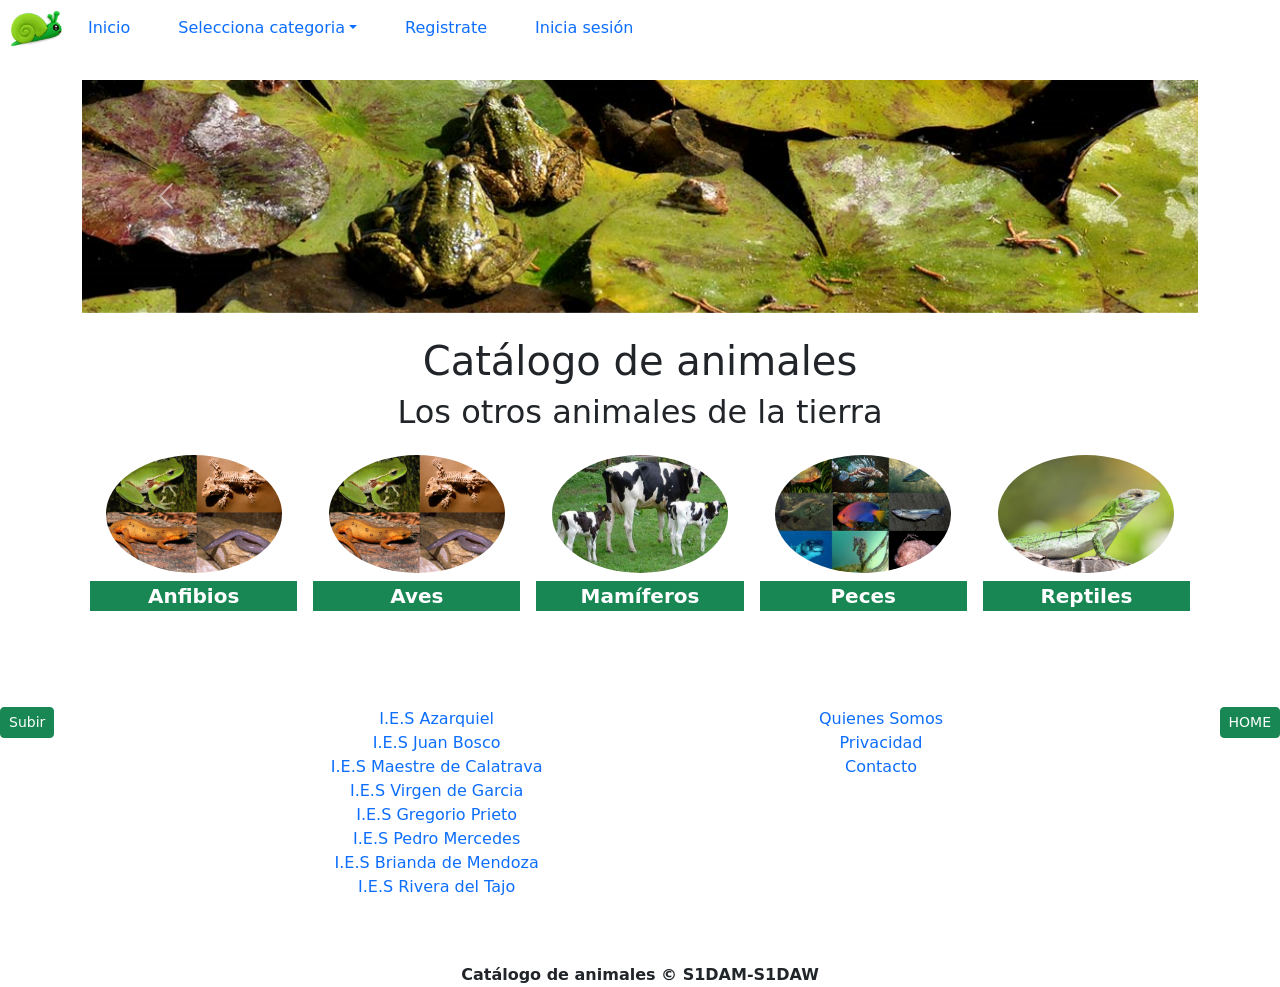
==== commit e68f5c27: "url imagindex" ====
--- a/index.html
+++ b/index.html
@@ -18,7 +18,7 @@
     <header>
 
         <div class="d-flex justify-content-start gap-1 px-2 py-2 align-items-center navbar navbar-expand-lg">
-            <div class="log  w-auto"><img src="img/logo.png" alt="" width="60"></div>
+            <div class="log  w-auto"><img src="img/logos/logo.png" alt="" width="60"></div>
             <button class="navbar-toggler ms-auto" type="button" data-bs-toggle="collapse" data-bs-target="#menu">
                 <span class="navbar-toggler-icon"></span>
             </button>
@@ -65,23 +65,23 @@
                 <div class="carousel-inner" role="listbox">
 
                     <div class="carousel-item active">
-                        <img src="img/anfibios1.png" class="d-block w-100" alt="" />
+                        <img src="img/carrusel/anfibios1.png" class="d-block w-100" alt="" />
                     </div>
 
                     <div class="carousel-item">
-                        <img src="img/aves1.png" class="d-block w-100" alt="" />
+                        <img src="img/carrusel/aves1.png" class="d-block w-100" alt="" />
                     </div>
 
                     <div class="carousel-item">
-                        <img src="img/mamiferos1.png" class="d-block w-100" alt="" />
+                        <img src="img/carrusel/mamiferos1.png" class="d-block w-100" alt="" />
                     </div>
 
                     <div class="carousel-item">
-                        <img src="img/peces1.png" class="d-block w-100" alt="" />
+                        <img src="img/carrusel/peces1.png" class="d-block w-100" alt="" />
                     </div>
 
                     <div class="carousel-item">
-                        <img src="img/reptiles1.png" class="d-block w-100" alt="" />
+                        <img src="img/carrusel/reptiles1.png" class="d-block w-100" alt="" />
                     </div>
                 </div>
                 <button class="carousel-control-prev" type="button" data-bs-target="#carouselId" data-bs-slide="prev">
@@ -103,31 +103,31 @@
                 <div class="row justify-content-center text-center g-3 mx-auto" style="max-width: 1150px;">
 
                     <div class="col-12 col-sm-6 col-md-4 col-lg-3 col-xl text-center">
-                        <img src="img/anfibios.jpeg"
+                        <img src="img/categorias/anfibios.jpeg"
                             style="width:85%; max-width:300px; object-fit:cover; border-radius:50%;" alt="Anfibios">
                         <div class="bg-success text-white fw-bold mt-2 fs-5">Anfibios</div>
                     </div>
 
                     <div class="col-12 col-sm-6 col-md-4 col-lg-3 col-xl text-center">
-                        <img src="img/aves.jpeg"
+                        <img src="img/categorias/anfibios.jpeg"
                             style="width:85%; max-width:300px; object-fit:cover; border-radius:50%;" alt="Aves">
                         <div class="bg-success text-white fw-bold mt-2 fs-5">Aves</div>
                     </div>
 
                     <div class="col-12 col-sm-6 col-md-4 col-lg-3 col-xl text-center">
-                        <img src="img/maniferos.jpeg"
+                        <img src="img/categorias/maniferos.jpeg"
                             style="width:85%; max-width:300px; object-fit:cover; border-radius:50%;" alt="Mamíferos">
                         <div class="bg-success text-white fw-bold mt-2 fs-5">Mamíferos</div>
                     </div>
 
                     <div class="col-12 col-sm-6 col-md-4 col-lg-3 col-xl text-center">
-                        <img src="img/peces.jpeg"
+                        <img src="img/categorias/peces.jpeg"
                             style="width:85%; max-width:300px; object-fit:cover; border-radius:50%;" alt="Peces">
                         <div class="bg-success text-white fw-bold mt-2 fs-5">Peces</div>
                     </div>
 
                     <div class="col-12 col-sm-6 col-md-4 col-lg-3 col-xl text-center">
-                        <img src="img/reptiles.jpeg"
+                        <img src="img/categorias/reptiles.jpeg"
                             style="width:85%; max-width:300px; object-fit:cover; border-radius:50%;" alt="Reptiles">
                         <div class="bg-success text-white fw-bold mt-2 fs-5">Reptiles</div>
                     </div>
